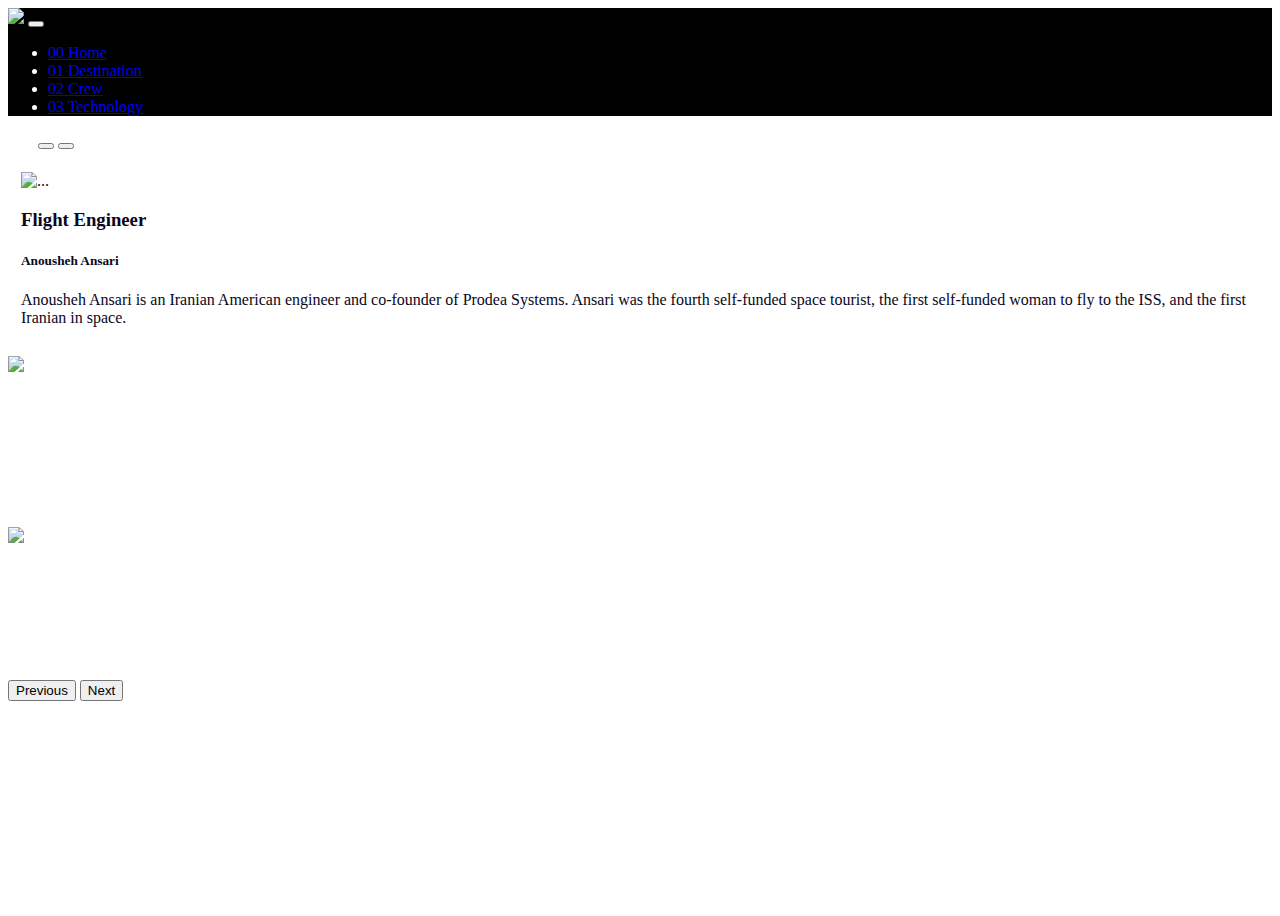
==== crew.html @ 5d74ae96 "first commit" ====
<!DOCTYPE html>
<html lang="en">
<head>
  <meta charset="UTF-8">
  <meta name="viewport" content="width=device-width, initial-scale=1.0">
  <link href="https://cdn.jsdelivr.net/npm/bootstrap@5.3.2/dist/css/bootstrap.min.css" rel="stylesheet" integrity="sha384-T3c6CoIi6uLrA9TneNEoa7RxnatzjcDSCmG1MXxSR1GAsXEV/Dwwykc2MPK8M2HN" crossorigin="anonymous">
  <link rel="icon" type="image/png" sizes="32x32" href="./assets/favicon-32x32.png">
  <link rel="stylesheet" href="custom.css">
  
  <title>Frontend Mentor | Space tourism website</title>
</head>
<body>
  <div class="bg-image" style="background-image: url('./assets/crew/background-crew-desktop.jpg'); ">

                              <!-- Nav header -->
                              <nav class="navbar navbar-expand-md  p-1 " style="background-color: rgb(0, 0, 0);">
                                <div class=" px-2 container-fluid ">
                                  <a class="navbar-brand" href="#"><img src="./assets/shared/logo.svg" class="img-fluid p-2"></a>
                                  <button class="navbar-toggler" type="button" data-bs-toggle="collapse" data-bs-target="#navbarNav" aria-controls="navbarNav" aria-expanded="false" aria-label="Toggle navigation">
                                    <span class="navbar-toggler-icon"></span>
                                  </button>
                                  <div class="collapse navbar-collapse justify-content-end"  id="navbarNav">
                                    <ul class="nav nav-underline navbar-nav">
                                      <li class="nav-item">
                                        <a class="nav-link text-white" aria-current="page" href="index.html">00 Home</a>
                                      </li>
                                      <li class="nav-item">
                                        <a class="nav-link text-white" href="destination.html">01 Destination</a>
                                      </li>
                                      <li class="nav-item">
                                        <a class="nav-link text-white" href="crew.html">02 Crew</a>
                                      </li>
                                      <li class="nav-item">
                                        <a class="nav-link text-white" href="technology.html">03 Technology</a>
                                      </li>
                                     
                                    </ul>
                                  </div>
                                </div>
                              </nav>


                              <div id="carouselExampleCaptions" class="carousel slide">
                                <div class="carousel-indicators">
                                  <button type="button" data-bs-target="#carouselExampleCaptions" data-bs-slide-to="0" class="active" aria-current="true" aria-label="Slide 1"></button>
                                  <button type="button" data-bs-target="#carouselExampleCaptions" data-bs-slide-to="1" aria-label="Slide 2"></button>
                                  <button type="button" data-bs-target="#carouselExampleCaptions" data-bs-slide-to="2" aria-label="Slide 3"></button>
                                </div>
                                <div class="carousel-inner p-3">
                                  <div class="carousel-item active">
                                    <img src="./assets/crew/image-anousheh-ansari.png" class="d-block img-fluid" alt="...">
                                    <div class=" d-md-block ">
                                      <h3>Flight Engineer</h3>
                                      <h5>Anousheh Ansari</h5>
                                      <p>Anousheh Ansari is an Iranian American engineer and co-founder of Prodea Systems. Ansari was the fourth self-funded space tourist, the first self-funded woman to fly to the ISS, and the first Iranian in space. </p>
                                    </div>
                                  </div>
                                  <div class="carousel-item">
                                    <img src="./assets/crew/image-victor-glover.png" class="d-block img-fluid" alt="...">
                                    <div class="  d-md-block">
                                      <h3>Pilot</h3>
                                      <h5>Victor Glover</h5>
                                      <p> Pilot on the first operational flight of the SpaceX Crew Dragon to the International Space Station. Glover is a commander in the U.S. Navy where  he pilots an F/A-18.He was a crew member of Expedition 64, and served as a  station systems flight engineer. </p>
                                    </div>
                                  </div>
                                  <div class="carousel-item">
                                    <img src="./assets/crew/image-mark-shuttleworth.png" class="d-block img-fluid" alt="...">
                                    <div class="  d-md-block">
                                      <h3>Commander</h3>
                                      <h5>Mark Shuttleworth</h5>
                                      <p>Mark Shuttleworth is an American engineer, former Marine Corps pilot and former NASA astronaut. He launched into space for the third time as commander of Crew Dragon Demo-2.</p>
                                    </div>
                                  </div>
                                </div>
                                <button class="carousel-control-prev" type="button" data-bs-target="#carouselExampleCaptions" data-bs-slide="prev">
                                  <span class="carousel-control-prev-icon" aria-hidden="true"></span>
                                  <span class="visually-hidden">Previous</span>
                                </button>
                                <button class="carousel-control-next" type="button" data-bs-target="#carouselExampleCaptions" data-bs-slide="next">
                                  <span class="carousel-control-next-icon" aria-hidden="true"></span>
                                  <span class="visually-hidden">Next</span>
                                </button>
                              </div>

 <script src="https://cdn.jsdelivr.net/npm/bootstrap@5.3.2/dist/js/bootstrap.bundle.min.js" integrity="sha384-C6RzsynM9kWDrMNeT87bh95OGNyZPhcTNXj1NW7RuBCsyN/o0jlpcV8Qyq46cDfL" crossorigin="anonymous"></script>
</body>
</html>
---- custom.css ----
.bg-image{
    background-size: cover;
    min-height: 100vh;
    color: white;
}

.homepage{
    margin-top: 40px;
}
.explore-btn{
    font-size: large;
    font-weight: 800;
    border-radius: 50%;
    height: 40vh;
    width: 40%;
    border: none;
}
.right-side-nav a {
    text-decoration: none;
    color: white;
    padding: 6px;
  }
  .right-side-nav a:hover {
    border-bottom: 2px solid white;
    width: 3px;
   }
   .a-b{
    border: 3px solid white;
    border-radius: 50%;
    padding: 10px;
    background-color: rgb(9, 7, 29);
    color: white;
   }
   .butons {
    display: flex;
    justify-content: space-evenly;
   }
   .active {
    border: 3px solid white;
    border-radius: 50%;
    padding: 10px;
    background-color: white;
    color: rgb(9, 7, 29);
   }
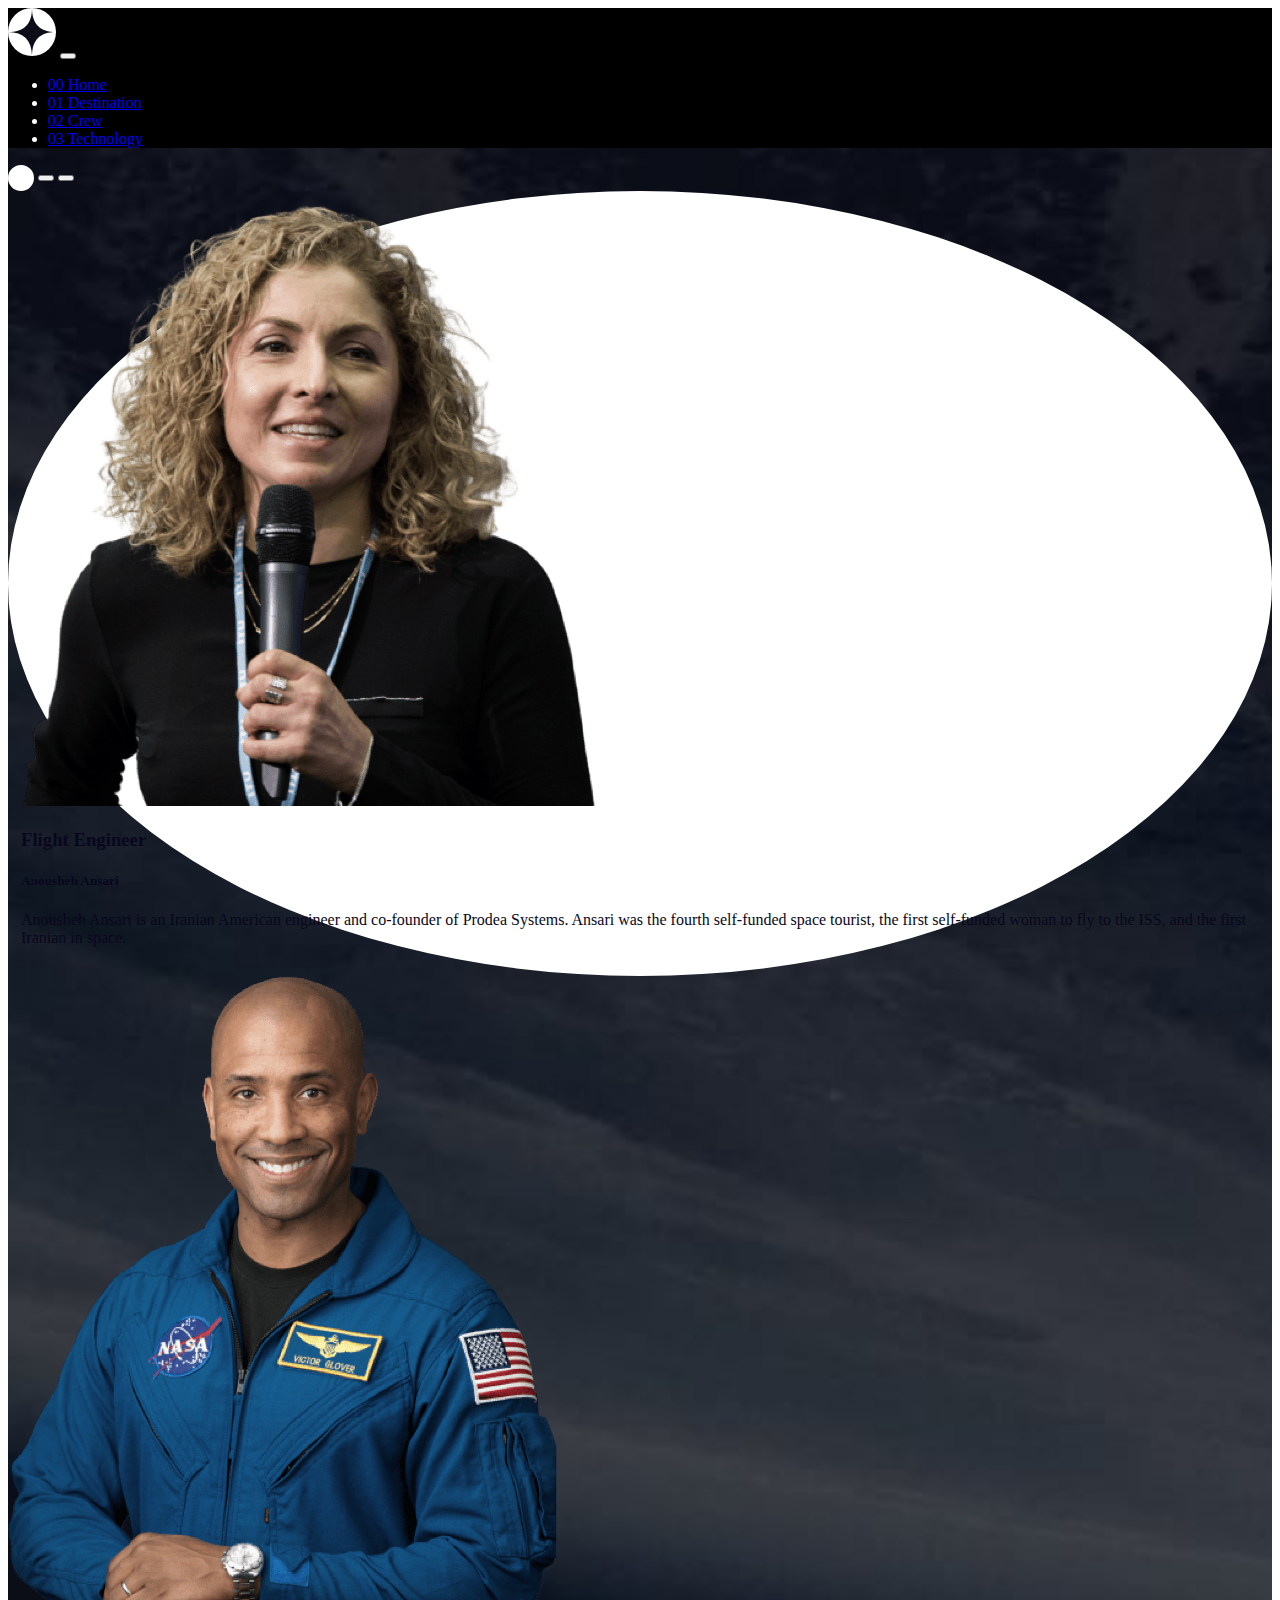
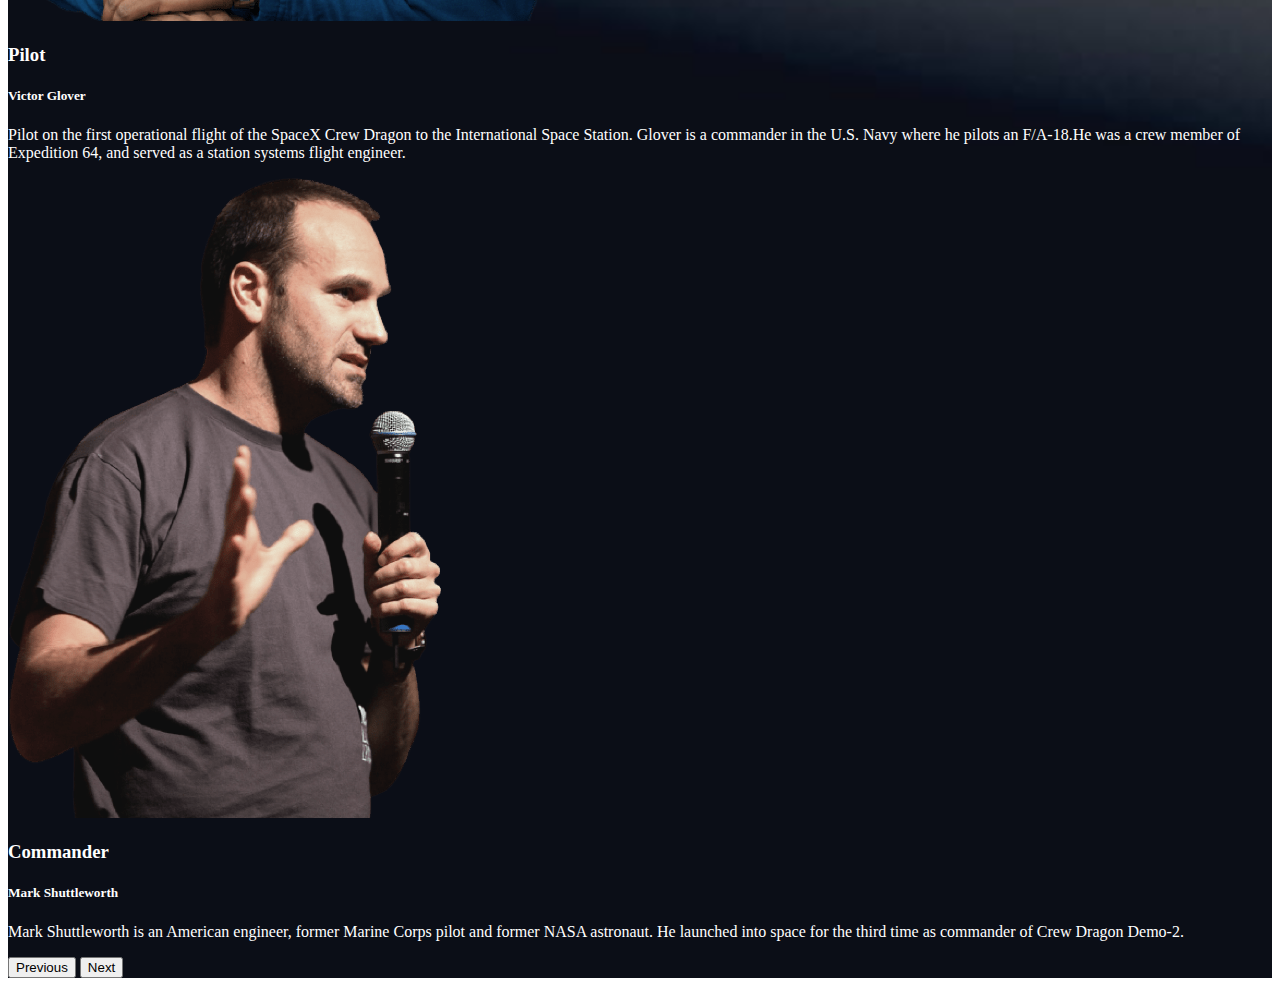
==== commit 5e2ddb8b: "second commit" ====
--- a/crew.html
+++ b/crew.html
@@ -4,18 +4,18 @@
   <meta charset="UTF-8">
   <meta name="viewport" content="width=device-width, initial-scale=1.0">
   <link href="https://cdn.jsdelivr.net/npm/bootstrap@5.3.2/dist/css/bootstrap.min.css" rel="stylesheet" integrity="sha384-T3c6CoIi6uLrA9TneNEoa7RxnatzjcDSCmG1MXxSR1GAsXEV/Dwwykc2MPK8M2HN" crossorigin="anonymous">
-  <link rel="icon" type="image/png" sizes="32x32" href="./assets/favicon-32x32.png">
+  <link rel="icon" type="image/png" sizes="32x32" href="./space-tourism-website-main/starter-code/assets/favicon-32x32.png">
   <link rel="stylesheet" href="custom.css">
   
   <title>Frontend Mentor | Space tourism website</title>
 </head>
 <body>
-  <div class="bg-image" style="background-image: url('./assets/crew/background-crew-desktop.jpg'); ">
+  <div class="bg-image" style="background-image: url('./space-tourism-website-main/starter-code/assets/crew/background-crew-desktop.jpg'); ">
 
                               <!-- Nav header -->
                               <nav class="navbar navbar-expand-md  p-1 " style="background-color: rgb(0, 0, 0);">
                                 <div class=" px-2 container-fluid ">
-                                  <a class="navbar-brand" href="#"><img src="./assets/shared/logo.svg" class="img-fluid p-2"></a>
+                                  <a class="navbar-brand" href="#"><img src="./space-tourism-website-main/starter-code/assets/shared/logo.svg" class="img-fluid p-2"></a>
                                   <button class="navbar-toggler" type="button" data-bs-toggle="collapse" data-bs-target="#navbarNav" aria-controls="navbarNav" aria-expanded="false" aria-label="Toggle navigation">
                                     <span class="navbar-toggler-icon"></span>
                                   </button>
@@ -48,7 +48,7 @@
                                 </div>
                                 <div class="carousel-inner p-3">
                                   <div class="carousel-item active">
-                                    <img src="./assets/crew/image-anousheh-ansari.png" class="d-block img-fluid" alt="...">
+                                    <img src="./space-tourism-website-main/starter-code/assets/crew/image-anousheh-ansari.png" class="d-block img-fluid" alt="...">
                                     <div class=" d-md-block ">
                                       <h3>Flight Engineer</h3>
                                       <h5>Anousheh Ansari</h5>
@@ -56,7 +56,7 @@
                                     </div>
                                   </div>
                                   <div class="carousel-item">
-                                    <img src="./assets/crew/image-victor-glover.png" class="d-block img-fluid" alt="...">
+                                    <img src="./space-tourism-website-main/starter-code/assets/crew/image-victor-glover.png" class="d-block img-fluid" alt="...">
                                     <div class="  d-md-block">
                                       <h3>Pilot</h3>
                                       <h5>Victor Glover</h5>
@@ -64,7 +64,7 @@
                                     </div>
                                   </div>
                                   <div class="carousel-item">
-                                    <img src="./assets/crew/image-mark-shuttleworth.png" class="d-block img-fluid" alt="...">
+                                    <img src="./space-tourism-website-main/starter-code/assets/crew/image-mark-shuttleworth.png" class="d-block img-fluid" alt="...">
                                     <div class="  d-md-block">
                                       <h3>Commander</h3>
                                       <h5>Mark Shuttleworth</h5>
